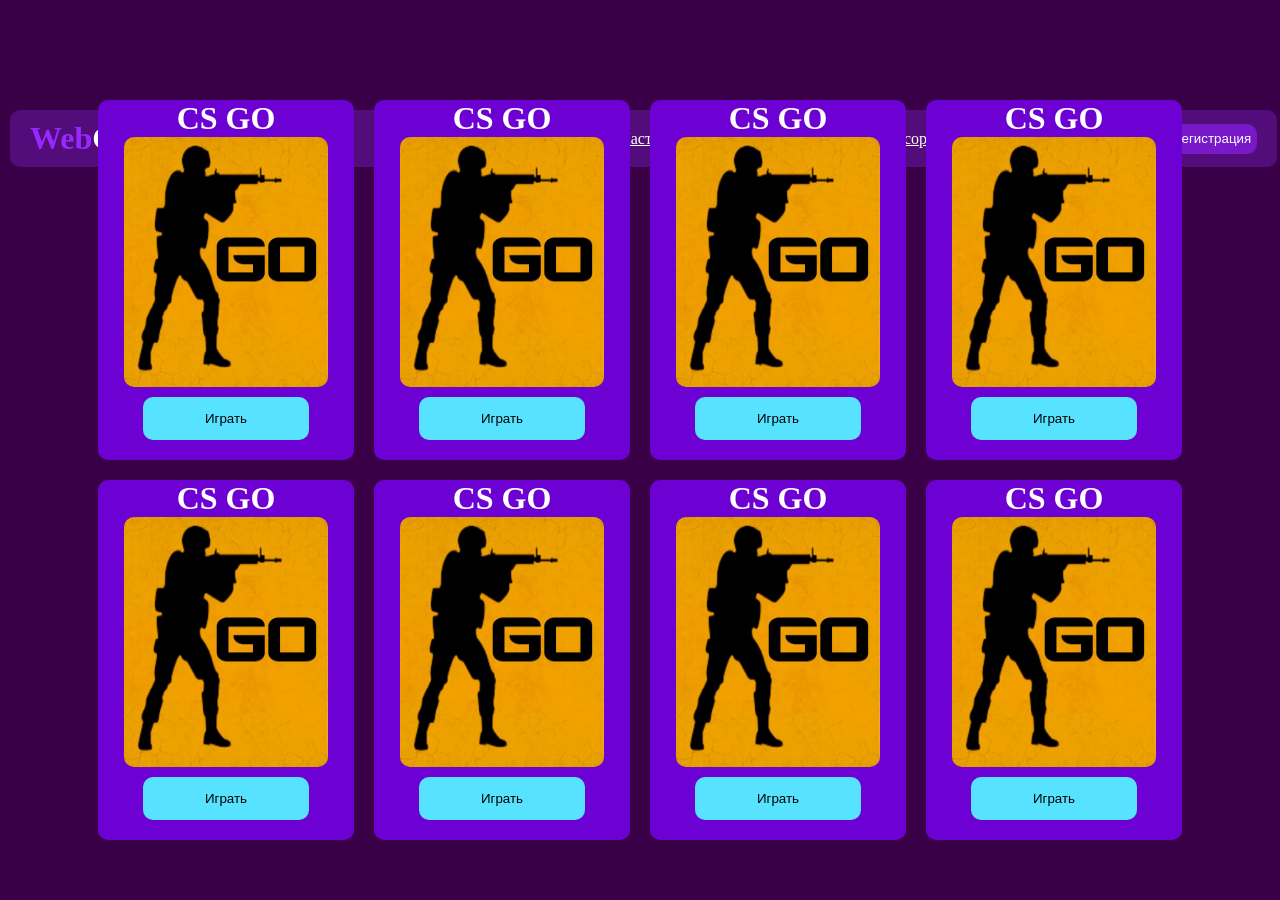
==== Practic_10/index.html @ 9684a2ce "Add files via upload" ====
<!DOCTYPE html>
<html lang="ru">
<head>
    <meta charset="UTF-8">
    <meta name="viewport" content="width=device-width, initial-scale=1.0">
    <title>WebGame</title>
    <link rel="stylesheet" href="mane.css">
</head>
<body>
    <header>
        <div id="title">

            <a href="index.html">
                <h1><b id="w_web">Web</b>Game</h1>
            </a>
        </div>
        <div id="sign">
            <a href="html/settings.html" class="about">Настройки</a>
            <a href="html/help.html" class="about">Помощь</a>
            <a href="html/newpaper.html" class="about">Новости</a>
            <a href="html/spon.html" class="about">Спонсоры</a>
            <a href="html/contacs.html" class="about">Контакты</a>
            <a href="html/about.html" class="about">О Нас</a>

            <a href="html/signin.html">
                <button id="sign_in">Вход</button>
            </a>
            <a href="html/signup.html">
                <button id="sign_up">Регистрация</button>
            </a>
        </div>
    
    </header>
    <div class="counter" id="counter_1">
        <div class="box">
            <div class="game_title"><h1>CS GO</h1></div>
            <img src="img/images.jpg" alt="imgGame" class="game_img">
            <a href="html/game.html">
                <button class="btn_play">Играть</button>
            </a>
        </div>
        <div class="box">
            <div class="game_title"><h1>CS GO</h1></div>
            <img src="img/images.jpg" alt="imgGame" class="game_img">
            <a href="html/game.html">
                <button class="btn_play">Играть</button>
            </a>
        </div>
        <div class="box">
            <div class="game_title"><h1>CS GO</h1></div>
            <img src="img/images.jpg" alt="imgGame" class="game_img">
            <a href="html/game.html">
                <button class="btn_play">Играть</button>
            </a>
        </div>
        <div class="box">
            <div class="game_title"><h1>CS GO</h1></div>
            <img src="img/images.jpg" alt="imgGame" class="game_img">
            <a href="html/game.html">
                <button class="btn_play">Играть</button>
            </a>
        </div>
    </div>

    <div class="counter">
        <div class="box">
            <div class="game_title"><h1>CS GO</h1></div>
            <img src="img/images.jpg" alt="imgGame" class="game_img">
            <a href="html/game.html">
                <button class="btn_play">Играть</button>
            </a>
        </div>
        <div class="box">
            <div class="game_title"><h1>CS GO</h1></div>
            <img src="img/images.jpg" alt="imgGame" class="game_img">
            <a href="html/game.html">
                <button class="btn_play">Играть</button>
            </a>
        </div>
        <div class="box">
            <div class="game_title"><h1>CS GO</h1></div>
            <img src="img/images.jpg" alt="imgGame" class="game_img">
            <a href="html/game.html">
                <button class="btn_play">Играть</button>
            </a>
        </div>
        <div class="box">
            <div class="game_title"><h1>CS GO</h1></div>
            <img src="img/images.jpg" alt="imgGame" class="game_img">
            <a href="html/game.html">
                <button class="btn_play">Играть</button>
            </a>
        </div>
    </div>

    <script src="js/animations.js"></script>
</body>
</html>
---- Practic_10/mane.css ----
* {
    margin: 0;
}

a {
    text-decoration: none;
    color: white;
}

button {
    border: none;
    cursor: pointer;
}

header {
    background-color: rgba(118, 33, 198, 0.408);
    border-radius: 10px;
    margin-bottom: 30px;
    display: flex;
    align-items: center;
    gap: 20px;
    position: fixed;
    top: 10px;
    left: 10px;
    width: 99%;
    color: white;
}

#sign {
    margin-left: auto;
    display: flex;
    gap: 20px;
    margin-right: 20px;
    align-items: center;
}

.about {
    text-decoration: underline;
}

#title {
    margin: 10px 20px   
}

#w_web {
    color: rgb(151, 40, 255);
}

#sign_in, #sign_up {
    background-color: rgba(143, 31, 248, 0.621);
    border-radius: 10px;
    height: 30px;
    color: white;
}

body {
    background-color: rgba(57, 0, 71, 0.999);   
}

.counter {
    display: flex;
    gap: 20px;
    margin-bottom: 20px;
    justify-content: center;
}

#counter_1 {
    margin-top: 100px;
}

.box {
    width: 20%;
    height: 360px;
    background-color: rgb(109, 0, 211);
    border-radius: 10px;
}

.game_title {
    color: white;
    text-align: center
}

.game_img {
    display: block;
    height: 250px;
    width: 80%;
    border-radius: 10px;
    margin: 0 auto;
}

.btn_play {
    display: block;
    width: 65%;
    height: 12%;
    margin: 10px auto;
    border-radius: 10px;
    background-color: rgb(87, 227, 255);
}
.btn_play:hover {
    background-color: greenyellow;
}

/* ===== Анимации WebGame ===== */

/* 1. Плавное появление страницы при загрузке */
@keyframes pageAppear {
    from { opacity: 0; transform: translateY(18px); }
    to   { opacity: 1; transform: translateY(0); }
}

body {
    animation: pageAppear 0.8s ease-out both;
}

/* 2. Подъём карточки и увеличение картинки при наведении */
.box {
    transition: transform 0.3s ease, box-shadow 0.3s ease;
    overflow: hidden;
}

.box:hover {
    transform: translateY(-10px) scale(1.025);
    box-shadow: 0 12px 28px rgba(0, 0, 0, 0.35);
}

.game_img {
    transition: transform 0.4s ease;
}

.box:hover .game_img {
    transform: scale(1.06);
}

/* 3. Анимация кнопок при наведении и нажатии */
.btn_play, #sign_in, #sign_up {
    transition: transform 0.2s ease, background-color 0.2s ease,
                box-shadow 0.2s ease;
}

.btn_play:hover, #sign_in:hover, #sign_up:hover {
    transform: scale(1.07);
    box-shadow: 0 4px 14px rgba(87, 227, 255, 0.35);
}

.btn_play:active, #sign_in:active, #sign_up:active {
    transform: scale(0.94);
}

/* 4. Анимация карточки при нажатии на «Играть» */
.box.play-click {
    animation: playClick 0.45s ease;
}

@keyframes playClick {
    0%   { transform: scale(1); }
    45%  { transform: scale(0.96); }
    100% { transform: scale(1); }
}

/* Адаптация шапки и карточек под узкий экран */
@media (max-width: 850px) {
    header {
        position: static;
        width: auto;
        flex-wrap: wrap;
        margin: 10px;
    }
    #sign {
        flex-wrap: wrap;
        margin: 0 12px 12px;
        gap: 12px;
    }
    #counter_1 { margin-top: 20px; }
    .counter { flex-wrap: wrap; padding: 0 10px; }
    .box { width: min(44%, 320px); }
}

@media (max-width: 520px) {
    .box { width: 90%; }
}


/* Состояния, которыми управляет js/animations.js */
.box.card-hover {
    filter: brightness(1.08);
}

.counter {
    opacity: 0;
    transform: translateY(24px);
    transition: opacity 0.7s ease, transform 0.7s ease;
}

.counter.row-visible {
    opacity: 1;
    transform: translateY(0);
}

/* Первый ряд виден сразу, чтобы контент не мигал при загрузке */
#counter_1 {
    opacity: 1;
    transform: translateY(0);
}
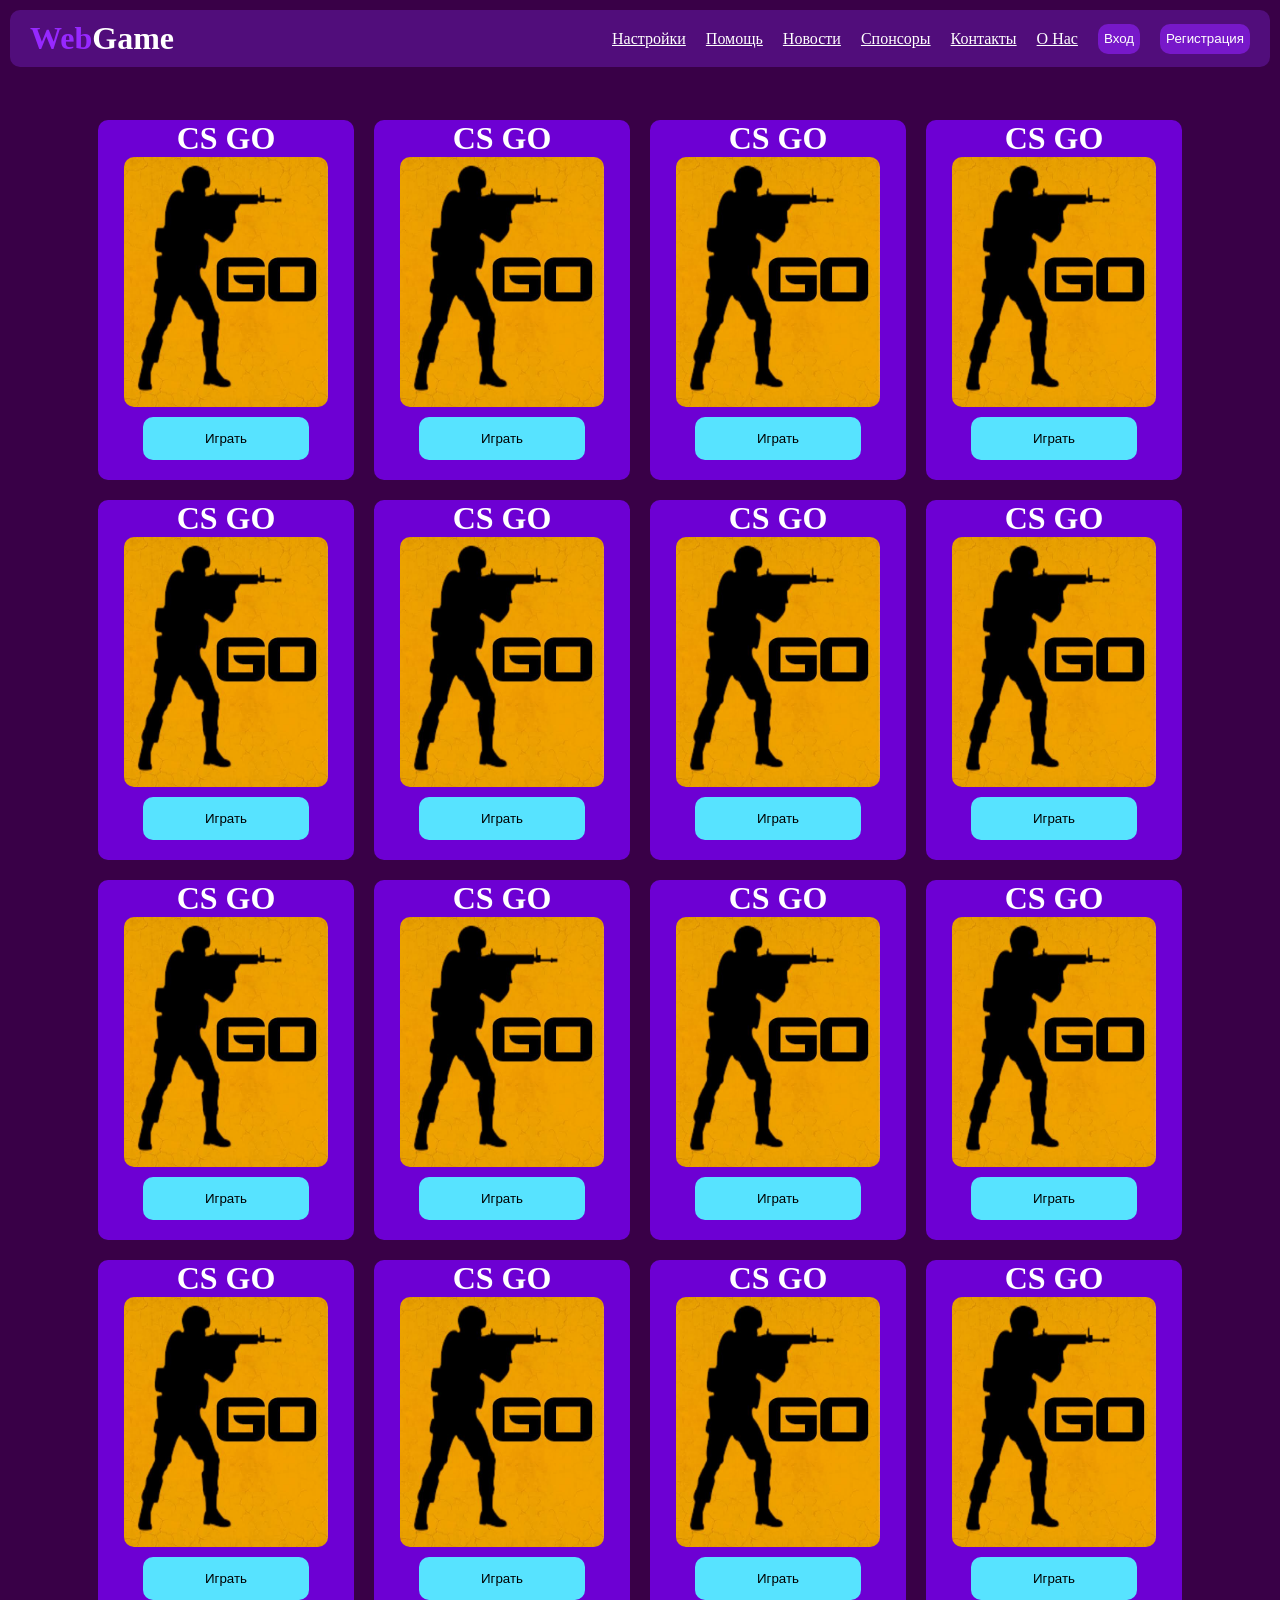
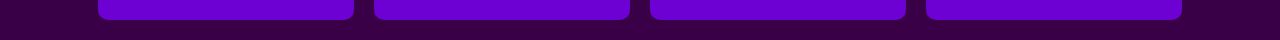
==== commit ad07e224: "Add files via upload" ====
--- a/Practic_10/index.html
+++ b/Practic_10/index.html
@@ -93,6 +93,68 @@
         </div>
     </div>
 
+    <div class="counter">
+        <div class="box">
+            <div class="game_title"><h1>CS GO</h1></div>
+            <img src="img/images.jpg" alt="imgGame" class="game_img">
+            <a href="html/game.html">
+                <button class="btn_play">Играть</button>
+            </a>
+        </div>
+        <div class="box">
+            <div class="game_title"><h1>CS GO</h1></div>
+            <img src="img/images.jpg" alt="imgGame" class="game_img">
+            <a href="html/game.html">
+                <button class="btn_play">Играть</button>
+            </a>
+        </div>
+        <div class="box">
+            <div class="game_title"><h1>CS GO</h1></div>
+            <img src="img/images.jpg" alt="imgGame" class="game_img">
+            <a href="html/game.html">
+                <button class="btn_play">Играть</button>
+            </a>
+        </div>
+        <div class="box">
+            <div class="game_title"><h1>CS GO</h1></div>
+            <img src="img/images.jpg" alt="imgGame" class="game_img">
+            <a href="html/game.html">
+                <button class="btn_play">Играть</button>
+            </a>
+        </div>
+    </div>
+
+    <div class="counter">
+        <div class="box">
+            <div class="game_title"><h1>CS GO</h1></div>
+            <img src="img/images.jpg" alt="imgGame" class="game_img">
+            <a href="html/game.html">
+                <button class="btn_play">Играть</button>
+            </a>
+        </div>
+        <div class="box">
+            <div class="game_title"><h1>CS GO</h1></div>
+            <img src="img/images.jpg" alt="imgGame" class="game_img">
+            <a href="html/game.html">
+                <button class="btn_play">Играть</button>
+            </a>
+        </div>
+        <div class="box">
+            <div class="game_title"><h1>CS GO</h1></div>
+            <img src="img/images.jpg" alt="imgGame" class="game_img">
+            <a href="html/game.html">
+                <button class="btn_play">Играть</button>
+            </a>
+        </div>
+        <div class="box">
+            <div class="game_title"><h1>CS GO</h1></div>
+            <img src="img/images.jpg" alt="imgGame" class="game_img">
+            <a href="html/game.html">
+                <button class="btn_play">Играть</button>
+            </a>
+        </div>
+    </div>
+
     <script src="js/animations.js"></script>
 </body>
 </html>
--- a/Practic_10/mane.css
+++ b/Practic_10/mane.css
@@ -22,7 +22,9 @@
     position: fixed;
     top: 10px;
     left: 10px;
-    width: 99%;
+    width: calc(100% - 20px);
+    box-sizing: border-box;
+    z-index: 1000;
     color: white;
 }
 
@@ -108,9 +110,7 @@
     to   { opacity: 1; transform: translateY(0); }
 }
 
-body {
-    animation: pageAppear 0.8s ease-out both;
-}
+/* Анимация загрузки перенесена на контент, чтобы не смещать fixed-шапку. */
 
 /* 2. Подъём карточки и увеличение картинки при наведении */
 .box {
@@ -160,17 +160,20 @@
 /* Адаптация шапки и карточек под узкий экран */
 @media (max-width: 850px) {
     header {
-        position: static;
-        width: auto;
+        position: relative;
+        top: auto;
+        left: auto;
+        width: calc(100% - 20px);
         flex-wrap: wrap;
         margin: 10px;
+        z-index: 1000;
     }
     #sign {
         flex-wrap: wrap;
         margin: 0 12px 12px;
         gap: 12px;
     }
-    #counter_1 { margin-top: 20px; }
+    #counter_1 { margin-top: 30px; }
     .counter { flex-wrap: wrap; padding: 0 10px; }
     .box { width: min(44%, 320px); }
 }
@@ -201,3 +204,19 @@
     opacity: 1;
     transform: translateY(0);
 }
+
+/* Исправление расположения шапки поверх карточек */
+@media (min-width: 851px) {
+    #counter_1 {
+        margin-top: 120px;
+    }
+}
+
+@media (max-width: 850px) {
+    header {
+        margin-bottom: 20px;
+    }
+    #counter_1 {
+        margin-top: 30px;
+    }
+}
